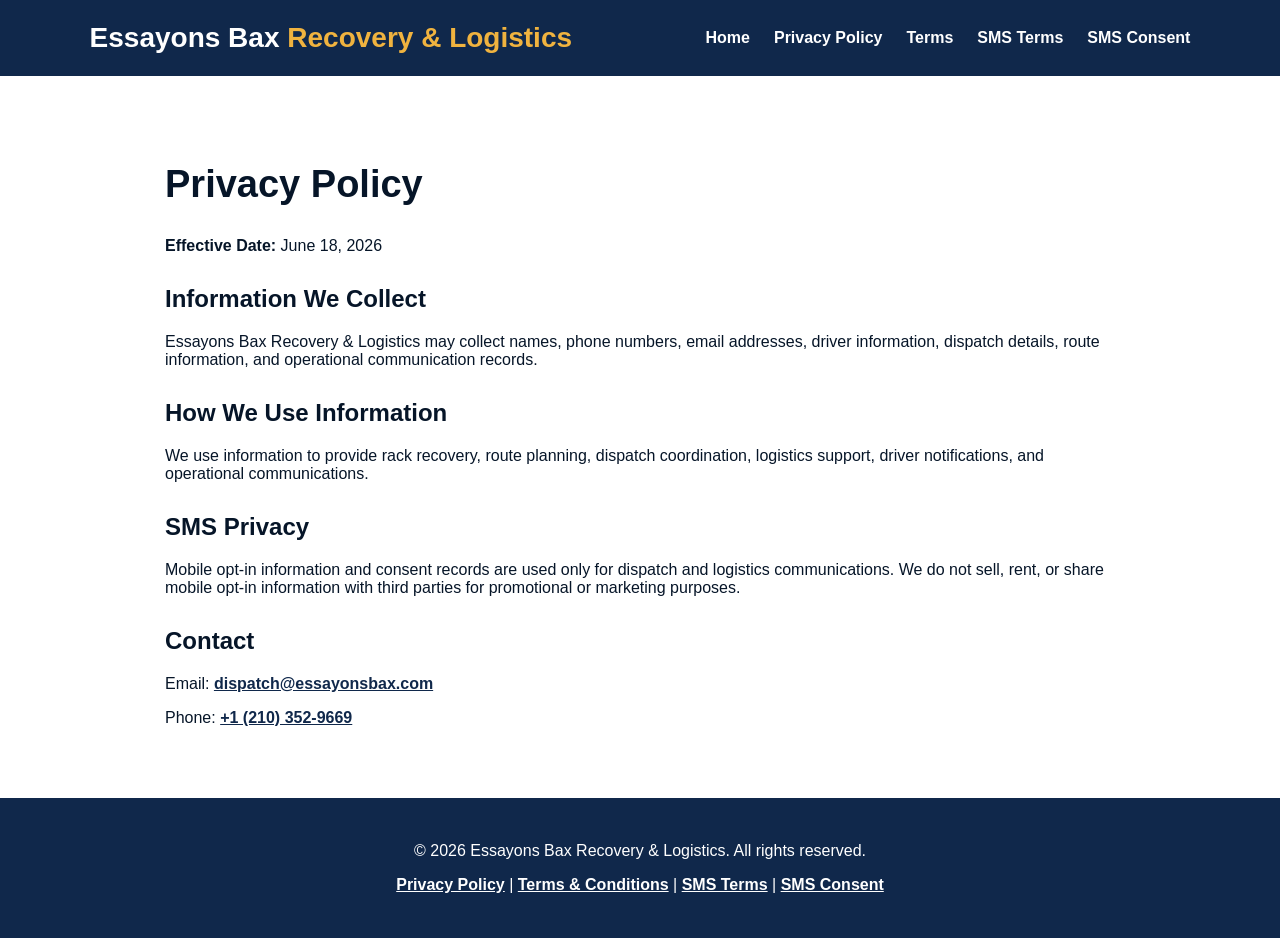
==== privacy.html @ 44bd858e "Add files via upload" ====
<!DOCTYPE html><html lang="en"><head><meta charset="UTF-8"><meta name="viewport" content="width=device-width, initial-scale=1.0"><title>Privacy Policy | Essayons Bax Recovery & Logistics</title><link rel="stylesheet" href="styles.css"></head><body><header><div class="logo">Essayons Bax <span>Recovery & Logistics</span></div><nav><a href="index.html">Home</a><a href="privacy.html">Privacy Policy</a><a href="terms.html">Terms</a><a href="sms.html">SMS Terms</a><a href="sms-consent.html">SMS Consent</a></nav></header><section class="page"><h1>Privacy Policy</h1><p><strong>Effective Date:</strong> June 18, 2026</p><h2>Information We Collect</h2><p>Essayons Bax Recovery & Logistics may collect names, phone numbers, email addresses, driver information, dispatch details, route information, and operational communication records.</p><h2>How We Use Information</h2><p>We use information to provide rack recovery, route planning, dispatch coordination, logistics support, driver notifications, and operational communications.</p><h2>SMS Privacy</h2><p>Mobile opt-in information and consent records are used only for dispatch and logistics communications. We do not sell, rent, or share mobile opt-in information with third parties for promotional or marketing purposes.</p><h2>Contact</h2><p>Email: <a href="mailto:dispatch@essayonsbax.com">dispatch@essayonsbax.com</a></p><p>Phone: <a href="tel:+12103529669">+1 (210) 352-9669</a></p></section><footer><p>&copy; 2026 Essayons Bax Recovery & Logistics. All rights reserved.</p><p><a href="privacy.html">Privacy Policy</a> | <a href="terms.html">Terms & Conditions</a> | <a href="sms.html">SMS Terms</a> | <a href="sms-consent.html">SMS Consent</a></p></footer></body></html>
---- styles.css ----
body{margin:0;font-family:Arial,Helvetica,sans-serif;color:#061528;background:#fff}header{background:#10284b;color:white;padding:22px 7%;display:flex;justify-content:space-between;align-items:center;flex-wrap:wrap}.logo{font-size:28px;font-weight:700}.logo span{color:#f0b33f}nav a{color:white;text-decoration:none;margin-left:24px;font-weight:700}nav a:hover{text-decoration:underline}.hero{background:linear-gradient(120deg,#10284b,#235f94);color:white;padding:90px 7%}.hero-content{max-width:760px}.hero h1{font-size:46px;line-height:1.12;margin:0 0 24px}.hero p{font-size:20px;line-height:1.6}.btn,button{display:inline-block;background:#f0b33f;color:#061528;padding:14px 24px;border-radius:8px;text-decoration:none;font-weight:700;border:none;cursor:pointer;font-size:16px}section{padding:48px 7%}.light{background:#f5f7fa}.grid{display:grid;grid-template-columns:repeat(auto-fit,minmax(240px,1fr));gap:22px}.card{background:white;border:1px solid #dfe5ec;border-radius:12px;padding:24px;box-shadow:0 2px 8px rgba(0,0,0,.05)}.notice{background:white;border-left:5px solid #f0b33f;padding:22px;border-radius:8px}.page{max-width:950px;margin:0 auto;padding:55px 7%}.page h1{font-size:38px}.page h2{margin-top:30px}a{color:#10284b;font-weight:700}.consent-form{margin-top:25px}.consent-form label{display:block;margin-top:16px;font-weight:700}.consent-form input[type="text"],.consent-form input[type="tel"]{width:100%;padding:13px;margin-top:6px;border:1px solid #c8d0d9;border-radius:6px;font-size:16px;box-sizing:border-box}.checkbox-box{margin-top:22px;background:#f5f7fa;border:1px solid #dfe5ec;border-radius:8px;padding:18px}.checkbox-box label{display:flex;gap:12px;line-height:1.6;font-weight:400}footer{background:#10284b;color:white;text-align:center;padding:28px 7%}footer a{color:white}@media(max-width:800px){header{display:block;text-align:center}nav{margin-top:18px}nav a{display:inline-block;margin:8px}.hero h1{font-size:34px}}
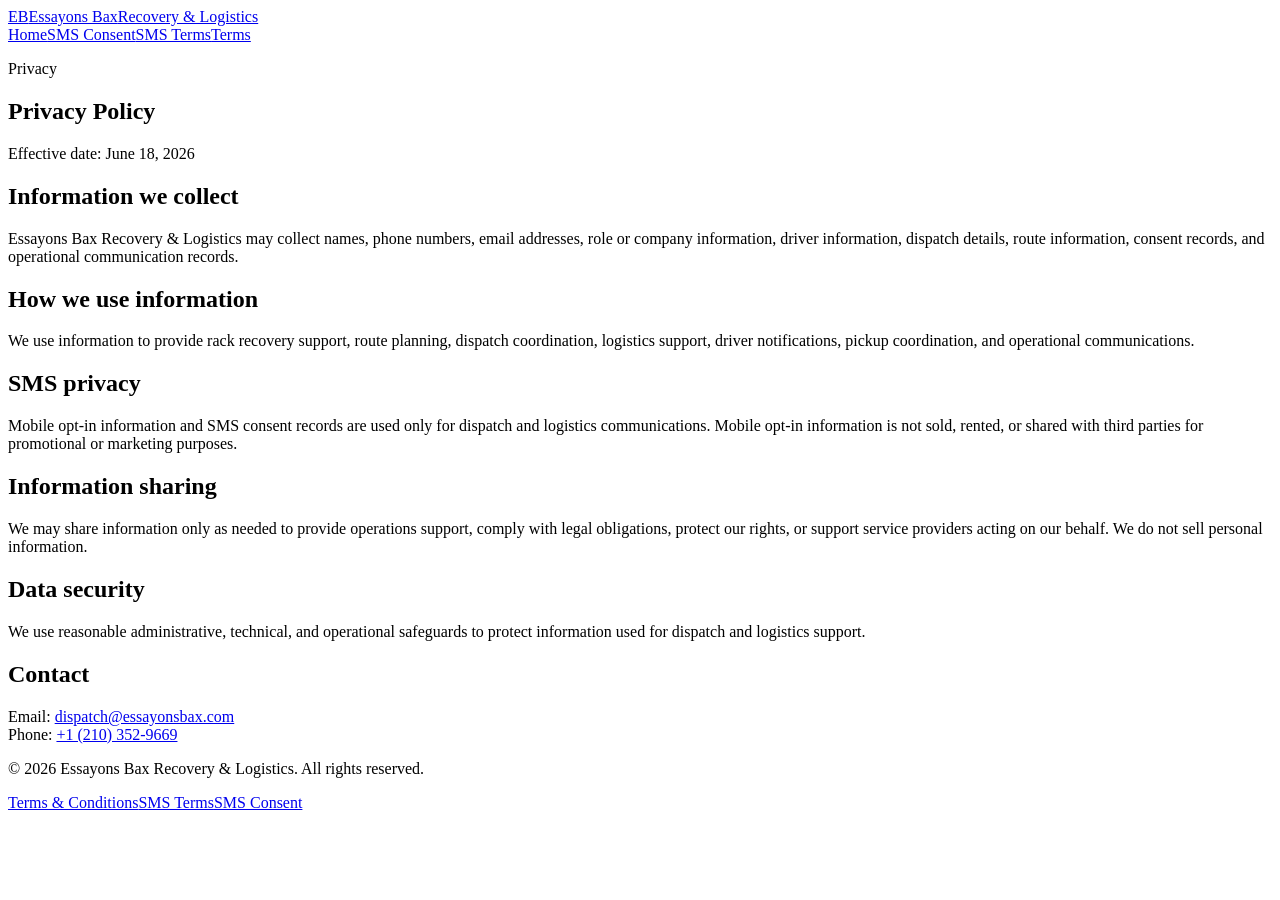
==== commit 23a49cbf: "Add files via upload" ====
--- a/privacy.html
+++ b/privacy.html
@@ -1 +1,39 @@
-<!DOCTYPE html><html lang="en"><head><meta charset="UTF-8"><meta name="viewport" content="width=device-width, initial-scale=1.0"><title>Privacy Policy | Essayons Bax Recovery & Logistics</title><link rel="stylesheet" href="styles.css"></head><body><header><div class="logo">Essayons Bax <span>Recovery & Logistics</span></div><nav><a href="index.html">Home</a><a href="privacy.html">Privacy Policy</a><a href="terms.html">Terms</a><a href="sms.html">SMS Terms</a><a href="sms-consent.html">SMS Consent</a></nav></header><section class="page"><h1>Privacy Policy</h1><p><strong>Effective Date:</strong> June 18, 2026</p><h2>Information We Collect</h2><p>Essayons Bax Recovery & Logistics may collect names, phone numbers, email addresses, driver information, dispatch details, route information, and operational communication records.</p><h2>How We Use Information</h2><p>We use information to provide rack recovery, route planning, dispatch coordination, logistics support, driver notifications, and operational communications.</p><h2>SMS Privacy</h2><p>Mobile opt-in information and consent records are used only for dispatch and logistics communications. We do not sell, rent, or share mobile opt-in information with third parties for promotional or marketing purposes.</p><h2>Contact</h2><p>Email: <a href="mailto:dispatch@essayonsbax.com">dispatch@essayonsbax.com</a></p><p>Phone: <a href="tel:+12103529669">+1 (210) 352-9669</a></p></section><footer><p>&copy; 2026 Essayons Bax Recovery & Logistics. All rights reserved.</p><p><a href="privacy.html">Privacy Policy</a> | <a href="terms.html">Terms & Conditions</a> | <a href="sms.html">SMS Terms</a> | <a href="sms-consent.html">SMS Consent</a></p></footer></body></html>
+<!doctype html>
+<html lang="en">
+<head>
+  <meta charset="utf-8">
+  <meta name="viewport" content="width=device-width, initial-scale=1">
+  <title>Privacy Policy | Essayons Bax Recovery & Logistics</title>
+  <meta name="description" content="Privacy policy for Essayons Bax Recovery & Logistics, including SMS opt-in privacy.">
+  <link rel="canonical" href="https://essayonsbax.com/privacy.html">
+  <link rel="stylesheet" href="assets/css/styles.css">
+</head>
+<body>
+  <header class="site-header">
+    <div class="header-inner">
+      <a class="brand" href="index.html"><span class="brand-mark">EB</span><span><span class="brand-name">Essayons Bax</span><span class="brand-subtitle">Recovery & Logistics</span></span></a>
+      <nav class="site-nav" aria-label="Main navigation"><a href="index.html">Home</a><a href="sms-consent.html">SMS Consent</a><a href="sms.html">SMS Terms</a><a href="terms.html">Terms</a></nav>
+    </div>
+  </header>
+  <main>
+    <section class="page-hero"><div class="container"><p class="eyebrow">Privacy</p><h1>Privacy Policy</h1><p>Effective date: June 18, 2026</p></div></section>
+    <section class="section">
+      <div class="container page-content">
+        <h2>Information we collect</h2>
+        <p>Essayons Bax Recovery & Logistics may collect names, phone numbers, email addresses, role or company information, driver information, dispatch details, route information, consent records, and operational communication records.</p>
+        <h2>How we use information</h2>
+        <p>We use information to provide rack recovery support, route planning, dispatch coordination, logistics support, driver notifications, pickup coordination, and operational communications.</p>
+        <h2>SMS privacy</h2>
+        <p>Mobile opt-in information and SMS consent records are used only for dispatch and logistics communications. Mobile opt-in information is not sold, rented, or shared with third parties for promotional or marketing purposes.</p>
+        <h2>Information sharing</h2>
+        <p>We may share information only as needed to provide operations support, comply with legal obligations, protect our rights, or support service providers acting on our behalf. We do not sell personal information.</p>
+        <h2>Data security</h2>
+        <p>We use reasonable administrative, technical, and operational safeguards to protect information used for dispatch and logistics support.</p>
+        <h2>Contact</h2>
+        <p>Email: <a href="mailto:dispatch@essayonsbax.com">dispatch@essayonsbax.com</a><br>Phone: <a href="tel:+12103529669">+1 (210) 352-9669</a></p>
+      </div>
+    </section>
+  </main>
+  <footer class="site-footer"><div class="container footer-grid"><p>© 2026 Essayons Bax Recovery & Logistics. All rights reserved.</p><div class="footer-links"><a href="terms.html">Terms & Conditions</a><a href="sms.html">SMS Terms</a><a href="sms-consent.html">SMS Consent</a></div></div></footer>
+</body>
+</html>
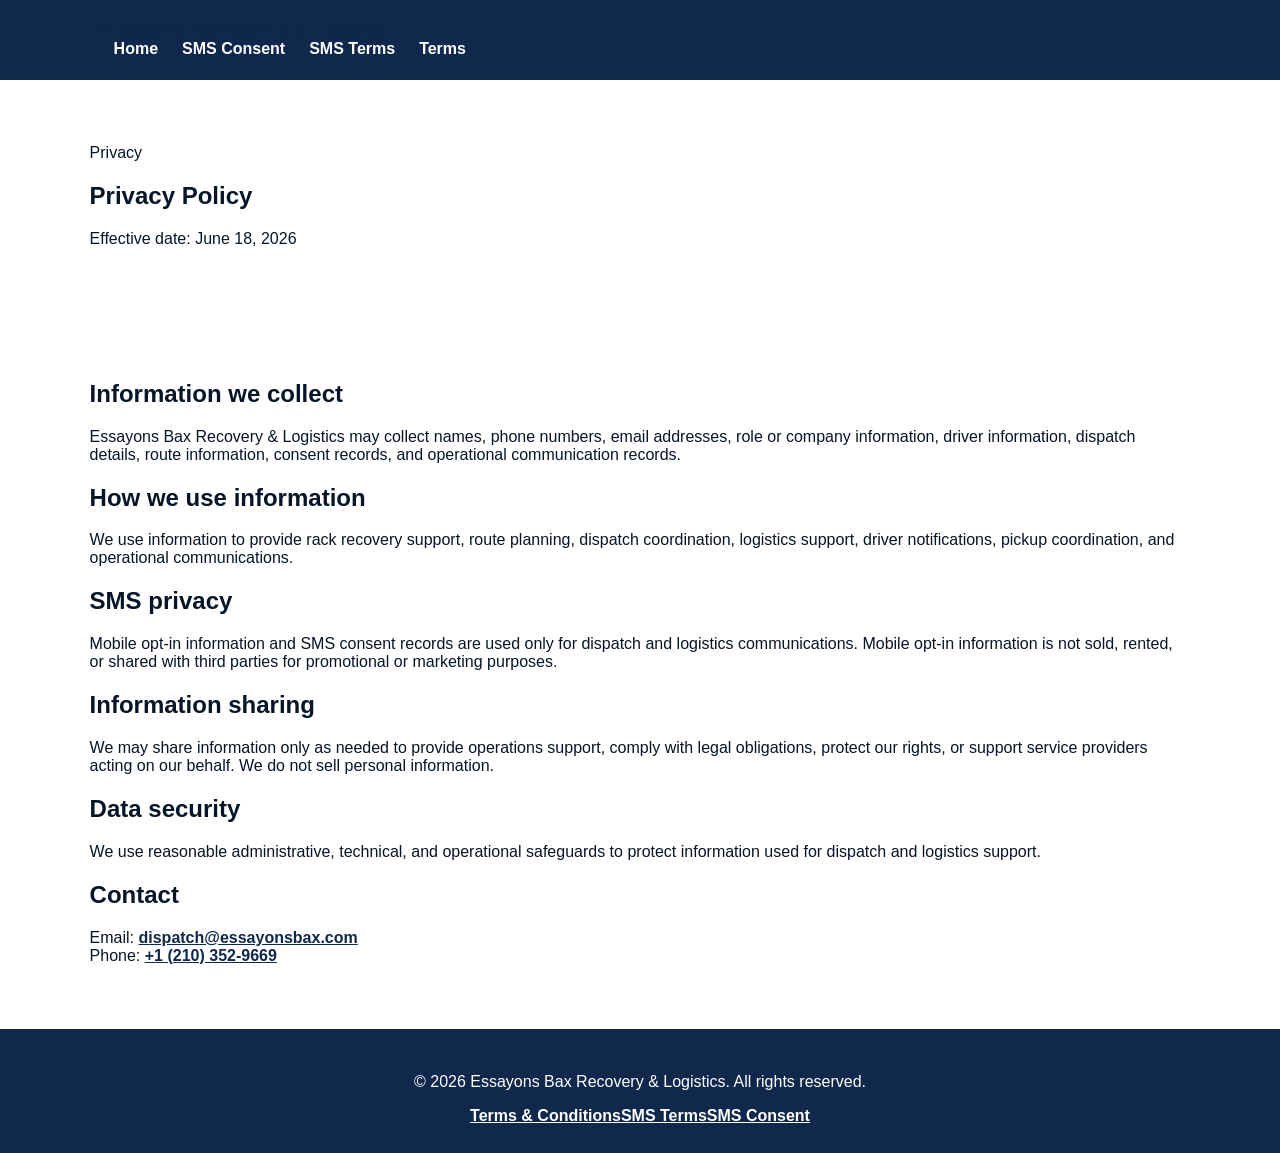
==== commit 65da7071: "Add files via upload" ====
--- a/privacy.html
+++ b/privacy.html
@@ -6,7 +6,7 @@
   <title>Privacy Policy | Essayons Bax Recovery & Logistics</title>
   <meta name="description" content="Privacy policy for Essayons Bax Recovery & Logistics, including SMS opt-in privacy.">
   <link rel="canonical" href="https://essayonsbax.com/privacy.html">
-  <link rel="stylesheet" href="assets/css/styles.css">
+  <link rel="stylesheet" href="styles.css">
 </head>
 <body>
   <header class="site-header">
--- a/styles.css
+++ b/styles.css
@@ -0,0 +1 @@
+body{margin:0;font-family:Arial,Helvetica,sans-serif;color:#061528;background:#fff}header{background:#10284b;color:white;padding:22px 7%;display:flex;justify-content:space-between;align-items:center;flex-wrap:wrap}.logo{font-size:28px;font-weight:700}.logo span{color:#f0b33f}nav a{color:white;text-decoration:none;margin-left:24px;font-weight:700}nav a:hover{text-decoration:underline}.hero{background:linear-gradient(120deg,#10284b,#235f94);color:white;padding:90px 7%}.hero-content{max-width:760px}.hero h1{font-size:46px;line-height:1.12;margin:0 0 24px}.hero p{font-size:20px;line-height:1.6}.btn,button{display:inline-block;background:#f0b33f;color:#061528;padding:14px 24px;border-radius:8px;text-decoration:none;font-weight:700;border:none;cursor:pointer;font-size:16px}section{padding:48px 7%}.light{background:#f5f7fa}.grid{display:grid;grid-template-columns:repeat(auto-fit,minmax(240px,1fr));gap:22px}.card{background:white;border:1px solid #dfe5ec;border-radius:12px;padding:24px;box-shadow:0 2px 8px rgba(0,0,0,.05)}.notice{background:white;border-left:5px solid #f0b33f;padding:22px;border-radius:8px}.page{max-width:950px;margin:0 auto;padding:55px 7%}.page h1{font-size:38px}.page h2{margin-top:30px}a{color:#10284b;font-weight:700}.consent-form{margin-top:25px}.consent-form label{display:block;margin-top:16px;font-weight:700}.consent-form input[type="text"],.consent-form input[type="tel"]{width:100%;padding:13px;margin-top:6px;border:1px solid #c8d0d9;border-radius:6px;font-size:16px;box-sizing:border-box}.checkbox-box{margin-top:22px;background:#f5f7fa;border:1px solid #dfe5ec;border-radius:8px;padding:18px}.checkbox-box label{display:flex;gap:12px;line-height:1.6;font-weight:400}footer{background:#10284b;color:white;text-align:center;padding:28px 7%}footer a{color:white}@media(max-width:800px){header{display:block;text-align:center}nav{margin-top:18px}nav a{display:inline-block;margin:8px}.hero h1{font-size:34px}}
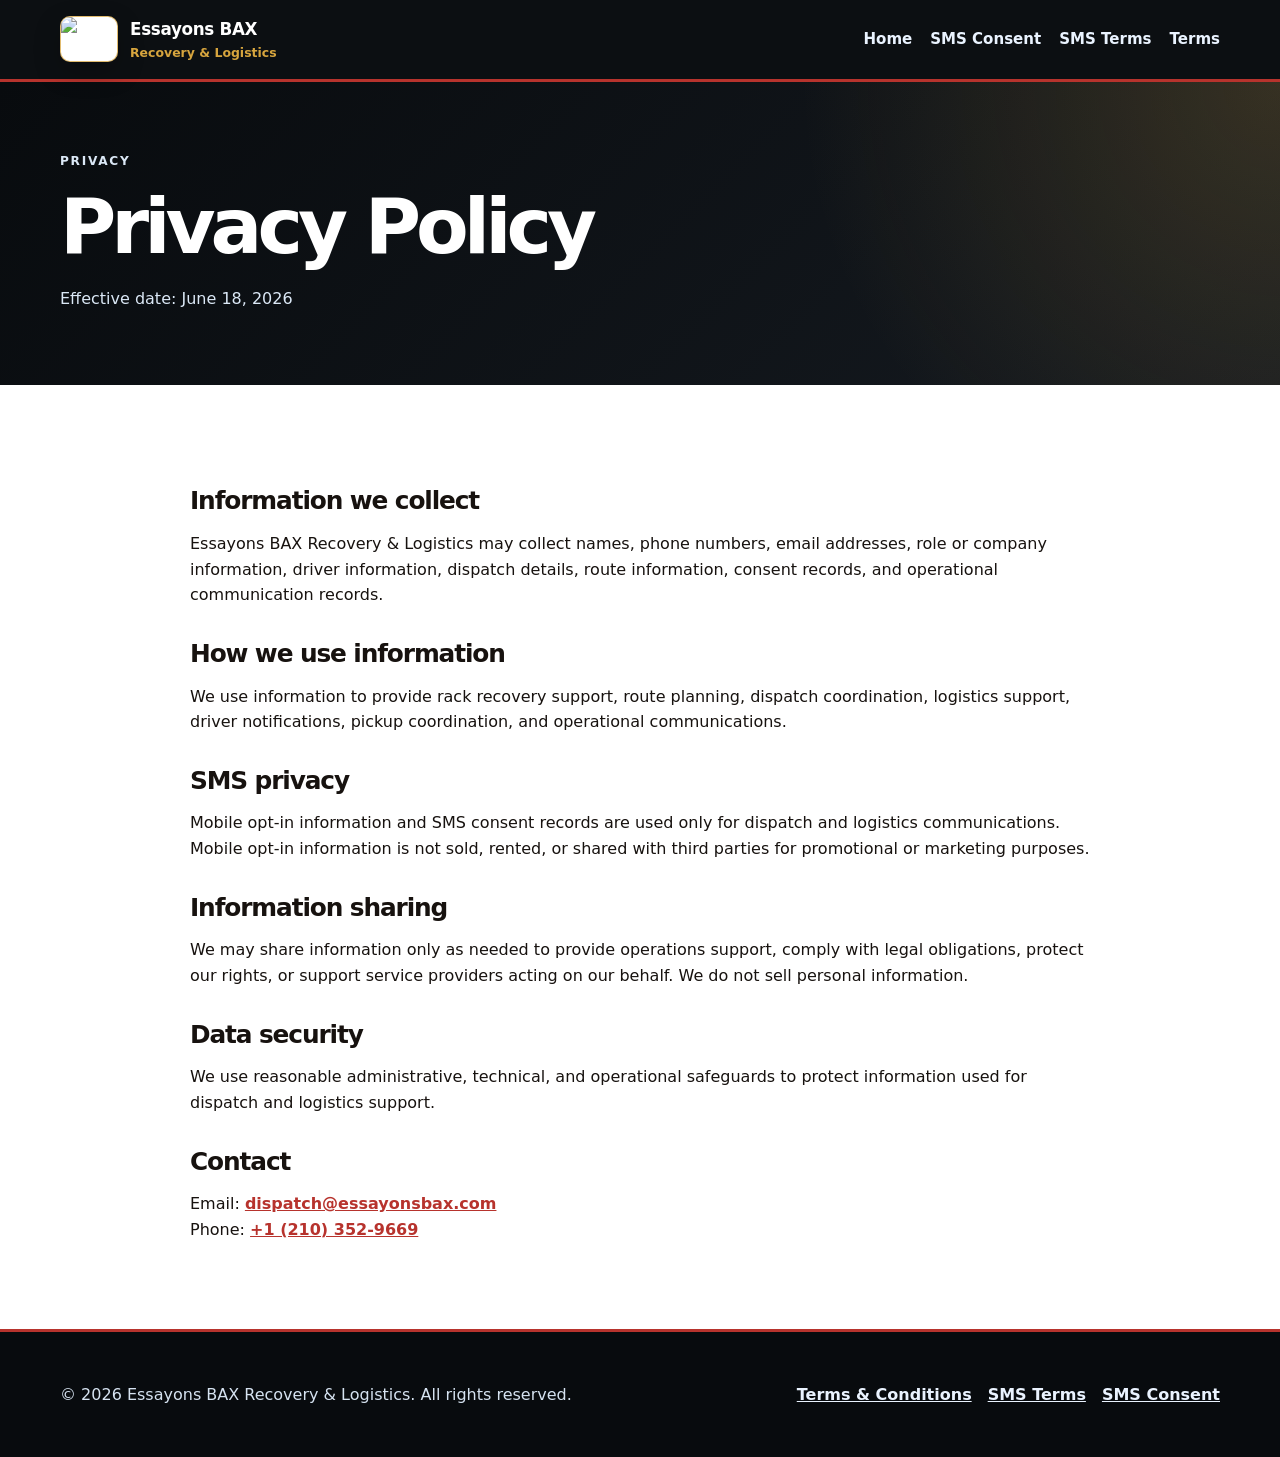
==== commit 82e1a404: "Add files via upload" ====
--- a/privacy.html
+++ b/privacy.html
@@ -1,17 +1,19 @@
-<!doctype html>
+﻿<!doctype html>
 <html lang="en">
 <head>
   <meta charset="utf-8">
   <meta name="viewport" content="width=device-width, initial-scale=1">
-  <title>Privacy Policy | Essayons Bax Recovery & Logistics</title>
-  <meta name="description" content="Privacy policy for Essayons Bax Recovery & Logistics, including SMS opt-in privacy.">
+  <title>Privacy Policy | Essayons BAX Recovery & Logistics</title>
+  <meta name="description" content="Privacy policy for Essayons BAX Recovery & Logistics, including SMS opt-in privacy.">
   <link rel="canonical" href="https://essayonsbax.com/privacy.html">
+    <link rel="icon" type="image/png" href="assets/essayons-bax-mark.png">
+    <meta property="og:image" content="https://essayonsbax.com/assets/essayons-bax-logo-web.png">
   <link rel="stylesheet" href="styles.css">
 </head>
 <body>
   <header class="site-header">
     <div class="header-inner">
-      <a class="brand" href="index.html"><span class="brand-mark">EB</span><span><span class="brand-name">Essayons Bax</span><span class="brand-subtitle">Recovery & Logistics</span></span></a>
+      <a class="brand" href="index.html"><img class="brand-logo" src="assets/essayons-bax-mark.png" alt="Essayons BAX mark"><span><span class="brand-name">Essayons BAX</span><span class="brand-subtitle">Recovery & Logistics</span></span></a>
       <nav class="site-nav" aria-label="Main navigation"><a href="index.html">Home</a><a href="sms-consent.html">SMS Consent</a><a href="sms.html">SMS Terms</a><a href="terms.html">Terms</a></nav>
     </div>
   </header>
@@ -20,7 +22,7 @@
     <section class="section">
       <div class="container page-content">
         <h2>Information we collect</h2>
-        <p>Essayons Bax Recovery & Logistics may collect names, phone numbers, email addresses, role or company information, driver information, dispatch details, route information, consent records, and operational communication records.</p>
+        <p>Essayons BAX Recovery & Logistics may collect names, phone numbers, email addresses, role or company information, driver information, dispatch details, route information, consent records, and operational communication records.</p>
         <h2>How we use information</h2>
         <p>We use information to provide rack recovery support, route planning, dispatch coordination, logistics support, driver notifications, pickup coordination, and operational communications.</p>
         <h2>SMS privacy</h2>
@@ -34,6 +36,6 @@
       </div>
     </section>
   </main>
-  <footer class="site-footer"><div class="container footer-grid"><p>© 2026 Essayons Bax Recovery & Logistics. All rights reserved.</p><div class="footer-links"><a href="terms.html">Terms & Conditions</a><a href="sms.html">SMS Terms</a><a href="sms-consent.html">SMS Consent</a></div></div></footer>
+  <footer class="site-footer"><div class="container footer-grid"><p>© 2026 Essayons BAX Recovery & Logistics. All rights reserved.</p><div class="footer-links"><a href="terms.html">Terms & Conditions</a><a href="sms.html">SMS Terms</a><a href="sms-consent.html">SMS Consent</a></div></div></footer>
 </body>
 </html>
--- a/styles.css
+++ b/styles.css
@@ -1 +1,510 @@
-body{margin:0;font-family:Arial,Helvetica,sans-serif;color:#061528;background:#fff}header{background:#10284b;color:white;padding:22px 7%;display:flex;justify-content:space-between;align-items:center;flex-wrap:wrap}.logo{font-size:28px;font-weight:700}.logo span{color:#f0b33f}nav a{color:white;text-decoration:none;margin-left:24px;font-weight:700}nav a:hover{text-decoration:underline}.hero{background:linear-gradient(120deg,#10284b,#235f94);color:white;padding:90px 7%}.hero-content{max-width:760px}.hero h1{font-size:46px;line-height:1.12;margin:0 0 24px}.hero p{font-size:20px;line-height:1.6}.btn,button{display:inline-block;background:#f0b33f;color:#061528;padding:14px 24px;border-radius:8px;text-decoration:none;font-weight:700;border:none;cursor:pointer;font-size:16px}section{padding:48px 7%}.light{background:#f5f7fa}.grid{display:grid;grid-template-columns:repeat(auto-fit,minmax(240px,1fr));gap:22px}.card{background:white;border:1px solid #dfe5ec;border-radius:12px;padding:24px;box-shadow:0 2px 8px rgba(0,0,0,.05)}.notice{background:white;border-left:5px solid #f0b33f;padding:22px;border-radius:8px}.page{max-width:950px;margin:0 auto;padding:55px 7%}.page h1{font-size:38px}.page h2{margin-top:30px}a{color:#10284b;font-weight:700}.consent-form{margin-top:25px}.consent-form label{display:block;margin-top:16px;font-weight:700}.consent-form input[type="text"],.consent-form input[type="tel"]{width:100%;padding:13px;margin-top:6px;border:1px solid #c8d0d9;border-radius:6px;font-size:16px;box-sizing:border-box}.checkbox-box{margin-top:22px;background:#f5f7fa;border:1px solid #dfe5ec;border-radius:8px;padding:18px}.checkbox-box label{display:flex;gap:12px;line-height:1.6;font-weight:400}footer{background:#10284b;color:white;text-align:center;padding:28px 7%}footer a{color:white}@media(max-width:800px){header{display:block;text-align:center}nav{margin-top:18px}nav a{display:inline-block;margin:8px}.hero h1{font-size:34px}}
+:root {
+  --navy: #080b0e;
+  --navy-2: #151a20;
+  --blue: #b7332d;
+  --gold: #d7a53e;
+  --ink: #17120f;
+  --muted: #62686f;
+  --line: #e2d8c7;
+  --bg: #f4f0e8;
+  --white: #ffffff;
+  --ok: #18794e;
+  --danger: #9b1c1c;
+  --red: #b7332d;
+  --charcoal: #080b0e;
+  --sand: #f0dfbc;
+  --shadow: 0 18px 45px rgba(8, 11, 14, 0.16);
+  --radius: 18px;
+}
+
+* {
+  box-sizing: border-box;
+}
+
+html {
+  scroll-behavior: smooth;
+}
+
+body {
+  margin: 0;
+  color: var(--ink);
+  background: var(--white);
+  font-family: Inter, ui-sans-serif, system-ui, -apple-system, BlinkMacSystemFont, "Segoe UI", sans-serif;
+  line-height: 1.6;
+}
+
+a {
+  color: var(--blue);
+  font-weight: 700;
+}
+
+.skip-link {
+  position: absolute;
+  left: -999px;
+  top: 12px;
+  background: var(--gold);
+  color: var(--navy);
+  padding: 10px 14px;
+  border-radius: 10px;
+  z-index: 20;
+}
+
+.skip-link:focus {
+  left: 12px;
+}
+
+.site-header {
+  background: rgba(8, 11, 14, 0.98);
+  color: var(--white);
+  position: sticky;
+  top: 0;
+  z-index: 10;
+  border-bottom: 3px solid var(--red);
+}
+
+.header-inner {
+  width: min(1160px, calc(100% - 32px));
+  margin: 0 auto;
+  display: flex;
+  align-items: center;
+  justify-content: space-between;
+  gap: 24px;
+  padding: 16px 0;
+}
+
+.brand {
+  color: var(--white);
+  text-decoration: none;
+  display: inline-flex;
+  align-items: center;
+  gap: 12px;
+}
+
+.brand-logo {
+  width: 58px;
+  height: 46px;
+  object-fit: contain;
+  border-radius: 10px;
+  background: #fff;
+  border: 1px solid rgba(215, 165, 62, 0.75);
+  box-shadow: 0 10px 26px rgba(0, 0, 0, 0.28);
+}
+
+.brand-name {
+  display: block;
+  font-size: 1.05rem;
+  font-weight: 850;
+  letter-spacing: -0.02em;
+}
+
+.brand-subtitle {
+  display: block;
+  color: var(--gold);
+  font-size: 0.78rem;
+  font-weight: 650;
+}
+
+.site-nav {
+  display: flex;
+  align-items: center;
+  gap: 18px;
+  flex-wrap: wrap;
+}
+
+.site-nav a {
+  color: #eaf3ff;
+  text-decoration: none;
+  font-size: 0.94rem;
+}
+
+.site-nav a:hover {
+  color: var(--gold);
+}
+
+.portal-link {
+  border: 1px solid rgba(244, 185, 66, 0.65);
+  border-radius: 999px;
+  padding: 8px 12px;
+  background: rgba(183, 51, 45, 0.18);
+}
+
+.hero {
+  background:
+    radial-gradient(circle at top right, rgba(215, 165, 62, 0.2), transparent 34rem),
+    radial-gradient(circle at bottom left, rgba(183, 51, 45, 0.22), transparent 32rem),
+    linear-gradient(135deg, #080b0e, #151a20 58%, #22110f);
+  color: var(--white);
+  padding: 86px 0 58px;
+}
+
+.container {
+  width: min(1160px, calc(100% - 32px));
+  margin: 0 auto;
+}
+
+.hero-grid {
+  display: grid;
+  grid-template-columns: minmax(0, 1.3fr) minmax(300px, 0.7fr);
+  gap: 34px;
+  align-items: center;
+}
+
+.eyebrow {
+  color: var(--gold);
+  text-transform: uppercase;
+  letter-spacing: 0.14em;
+  font-size: 0.76rem;
+  font-weight: 850;
+}
+
+h1,
+h2,
+h3 {
+  line-height: 1.12;
+  margin: 0 0 16px;
+}
+
+h1 {
+  font-size: clamp(2.45rem, 6vw, 4.8rem);
+  letter-spacing: -0.065em;
+}
+
+h2 {
+  font-size: clamp(2rem, 4vw, 3rem);
+  letter-spacing: -0.045em;
+}
+
+h3 {
+  font-size: 1.22rem;
+}
+
+.hero p {
+  color: #dbe8f6;
+  font-size: 1.18rem;
+  max-width: 720px;
+}
+
+.actions {
+  display: flex;
+  gap: 14px;
+  flex-wrap: wrap;
+  margin-top: 28px;
+}
+
+.button {
+  display: inline-flex;
+  align-items: center;
+  justify-content: center;
+  min-height: 48px;
+  border-radius: 999px;
+  padding: 12px 20px;
+  text-decoration: none;
+  font-weight: 850;
+}
+
+.button-primary {
+  background: var(--gold);
+  color: var(--navy);
+}
+
+.button-secondary {
+  color: var(--white);
+  border: 1px solid rgba(255, 255, 255, 0.35);
+}
+
+.button:hover {
+  transform: translateY(-1px);
+}
+
+.hero-card {
+  background: rgba(255, 255, 255, 0.09);
+  border: 1px solid rgba(255, 255, 255, 0.18);
+  border-radius: var(--radius);
+  padding: 24px;
+  box-shadow: var(--shadow);
+  backdrop-filter: blur(10px);
+}
+
+.hero-logo {
+  display: block;
+  width: min(270px, 100%);
+  margin: 0 auto 22px;
+  padding: 10px;
+  border-radius: 18px;
+  background: #fff;
+  border: 1px solid rgba(215, 165, 62, 0.72);
+  box-shadow: 0 18px 45px rgba(0, 0, 0, 0.28);
+}
+
+.hero-card strong {
+  color: var(--gold);
+}
+
+.hero-card ul {
+  margin: 14px 0 0;
+  padding-left: 20px;
+}
+
+.section {
+  padding: 70px 0;
+}
+
+.section-light {
+  background: var(--bg);
+}
+
+.section-head {
+  max-width: 760px;
+  margin-bottom: 30px;
+}
+
+.section-head p,
+.lead {
+  color: var(--muted);
+  font-size: 1.06rem;
+}
+
+.grid {
+  display: grid;
+  grid-template-columns: repeat(4, minmax(0, 1fr));
+  gap: 18px;
+}
+
+.two-grid {
+  display: grid;
+  grid-template-columns: repeat(2, minmax(0, 1fr));
+  gap: 22px;
+}
+
+.card,
+.notice,
+.form-card {
+  background: var(--white);
+  border: 1px solid var(--line);
+  border-radius: var(--radius);
+  padding: 24px;
+  box-shadow: 0 10px 28px rgba(16, 32, 51, 0.06);
+}
+
+.card-icon {
+  width: 42px;
+  height: 42px;
+  display: grid;
+  place-items: center;
+  border-radius: 14px;
+  background: rgba(183, 51, 45, 0.1);
+  color: var(--red);
+  font-weight: 900;
+  margin-bottom: 16px;
+}
+
+.notice {
+  border-left: 6px solid var(--gold);
+}
+
+.compliance-list {
+  padding-left: 20px;
+}
+
+.compliance-list li {
+  margin-bottom: 10px;
+}
+
+.contact-strip {
+  background: var(--navy);
+  color: var(--white);
+  border-radius: 26px;
+  padding: 30px;
+  display: grid;
+  grid-template-columns: 1fr auto;
+  gap: 24px;
+  align-items: center;
+}
+
+.contact-strip p {
+  color: #dbe8f6;
+  margin: 0;
+}
+
+.contact-strip a {
+  color: var(--white);
+}
+
+.site-footer {
+  background: #080b0e;
+  color: #d6e3f1;
+  padding: 34px 0;
+  border-top: 3px solid var(--red);
+}
+
+.footer-grid {
+  display: grid;
+  grid-template-columns: 1fr auto;
+  gap: 22px;
+  align-items: center;
+}
+
+.footer-links {
+  display: flex;
+  gap: 16px;
+  flex-wrap: wrap;
+}
+
+.footer-links a {
+  color: #eaf3ff;
+}
+
+.page-hero {
+  background:
+    radial-gradient(circle at top right, rgba(215, 165, 62, 0.18), transparent 30rem),
+    linear-gradient(135deg, #080b0e, #151a20);
+  color: var(--white);
+  padding: 58px 0;
+}
+
+.page-hero p {
+  color: #dbe8f6;
+  max-width: 760px;
+}
+
+.page-content {
+  max-width: 900px;
+}
+
+.page-content h2 {
+  font-size: 1.55rem;
+  margin-top: 32px;
+}
+
+.form-card {
+  max-width: 900px;
+}
+
+.form-grid {
+  display: grid;
+  grid-template-columns: repeat(2, minmax(0, 1fr));
+  gap: 18px;
+}
+
+label {
+  display: block;
+  font-weight: 800;
+  margin-bottom: 8px;
+}
+
+input,
+textarea {
+  width: 100%;
+  border: 1px solid #b9c8d8;
+  border-radius: 12px;
+  padding: 13px 14px;
+  font: inherit;
+  color: var(--ink);
+  background: #fff;
+}
+
+textarea {
+  min-height: 110px;
+  resize: vertical;
+}
+
+input:focus,
+textarea:focus {
+  outline: 3px solid rgba(183, 51, 45, 0.18);
+  border-color: var(--red);
+}
+
+.required-note {
+  color: var(--muted);
+  margin-bottom: 22px;
+}
+
+.consent-box {
+  margin-top: 20px;
+  padding: 18px;
+  background: #f5f8fb;
+  border: 1px solid var(--line);
+  border-radius: 14px;
+}
+
+.checkbox-line {
+  display: grid;
+  grid-template-columns: 24px 1fr;
+  gap: 12px;
+  align-items: start;
+  font-weight: 600;
+}
+
+.checkbox-line input {
+  width: 20px;
+  height: 20px;
+  margin-top: 4px;
+}
+
+.fine-print {
+  font-size: 0.92rem;
+  color: var(--muted);
+}
+
+.success-note {
+  display: none;
+  margin-top: 16px;
+  border: 1px solid #b7e2cb;
+  background: #ecf9f2;
+  color: var(--ok);
+  padding: 14px;
+  border-radius: 12px;
+  font-weight: 750;
+}
+
+.error-note {
+  color: var(--danger);
+  font-weight: 750;
+}
+
+@media (max-width: 880px) {
+  .header-inner,
+  .hero-grid,
+  .two-grid,
+  .contact-strip,
+  .footer-grid {
+    grid-template-columns: 1fr;
+  }
+
+  .header-inner {
+    align-items: flex-start;
+  }
+
+  .site-nav {
+    width: 100%;
+    gap: 10px;
+  }
+
+  .grid {
+    grid-template-columns: repeat(2, minmax(0, 1fr));
+  }
+
+  .form-grid {
+    grid-template-columns: 1fr;
+  }
+}
+
+@media (max-width: 560px) {
+  .hero {
+    padding-top: 58px;
+  }
+
+  .grid {
+    grid-template-columns: 1fr;
+  }
+
+  .actions,
+  .footer-links {
+    flex-direction: column;
+    align-items: stretch;
+  }
+
+  .button {
+    width: 100%;
+  }
+}
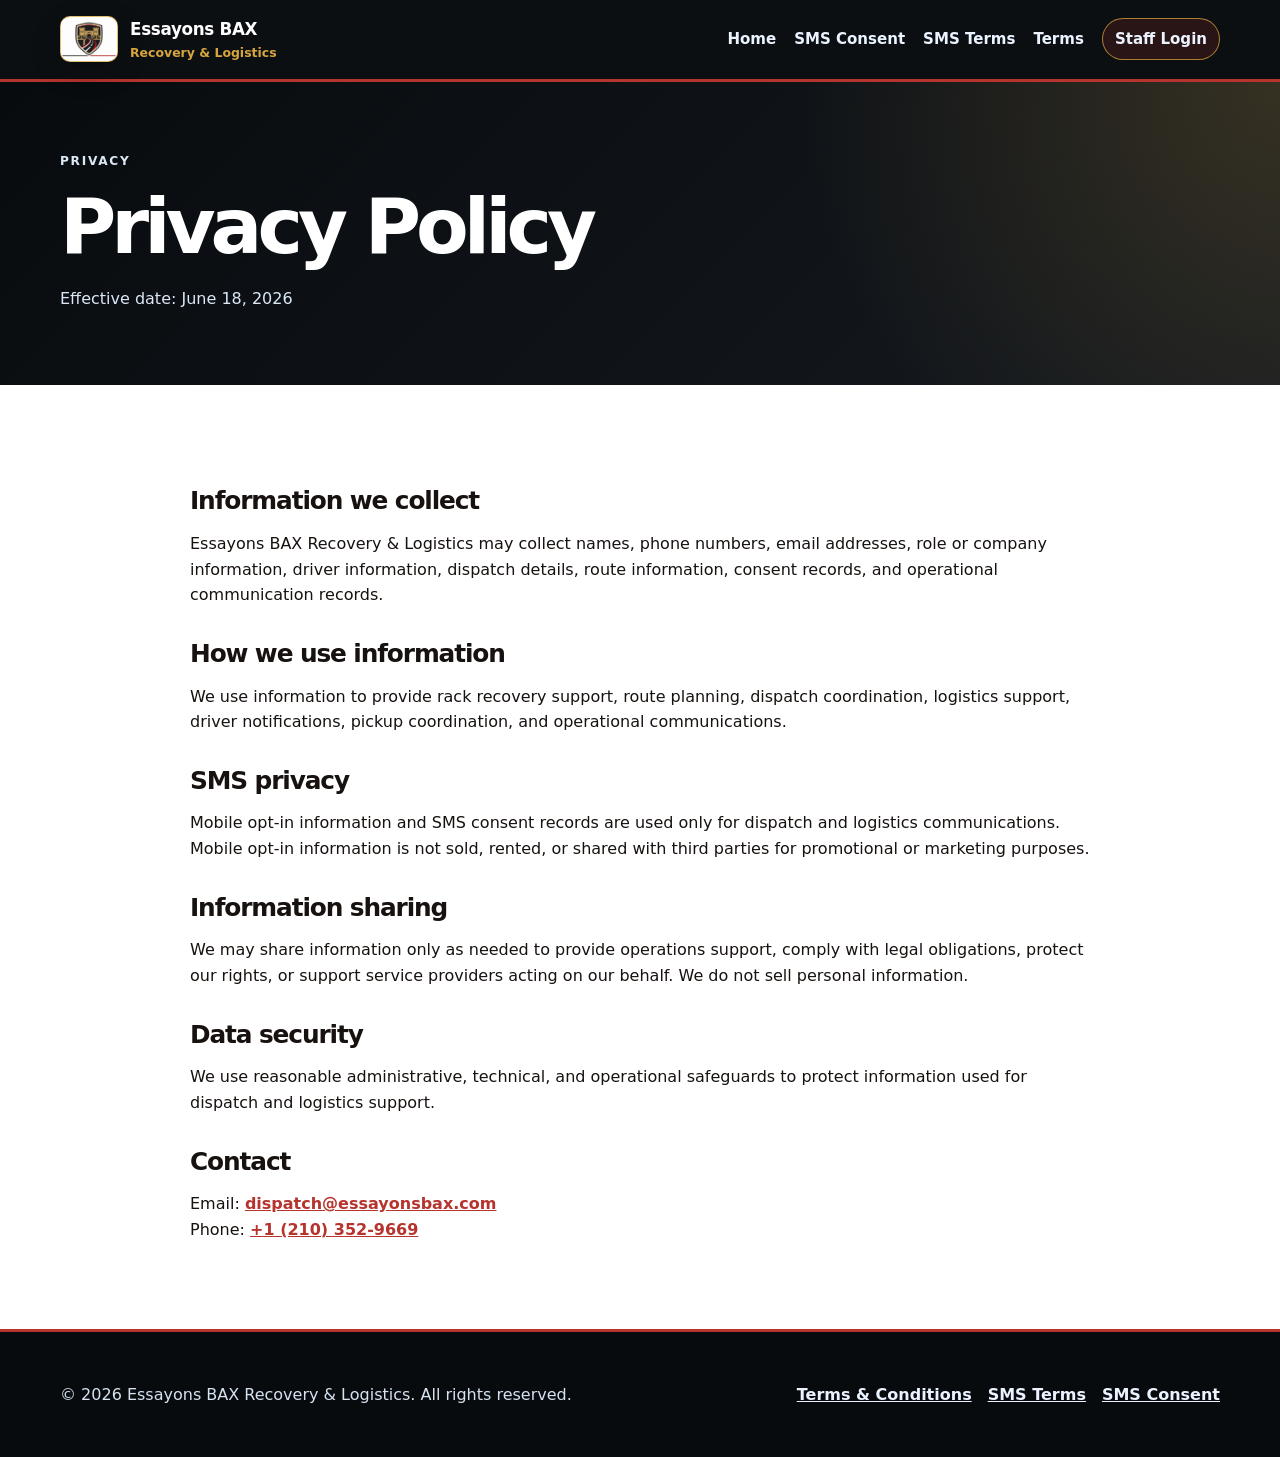
==== commit 9972d722: "Add Staff Login link to EOMS portal" ====
--- a/privacy.html
+++ b/privacy.html
@@ -14,7 +14,7 @@
   <header class="site-header">
     <div class="header-inner">
       <a class="brand" href="index.html"><img class="brand-logo" src="assets/essayons-bax-mark.png" alt="Essayons BAX mark"><span><span class="brand-name">Essayons BAX</span><span class="brand-subtitle">Recovery & Logistics</span></span></a>
-      <nav class="site-nav" aria-label="Main navigation"><a href="index.html">Home</a><a href="sms-consent.html">SMS Consent</a><a href="sms.html">SMS Terms</a><a href="terms.html">Terms</a></nav>
+      <nav class="site-nav" aria-label="Main navigation"><a href="index.html">Home</a><a href="sms-consent.html">SMS Consent</a><a href="sms.html">SMS Terms</a><a href="terms.html">Terms</a><a class="portal-link" href="https://eoms.essayonsbax.com" target="_blank" rel="noopener noreferrer">Staff Login</a></nav>
     </div>
   </header>
   <main>
